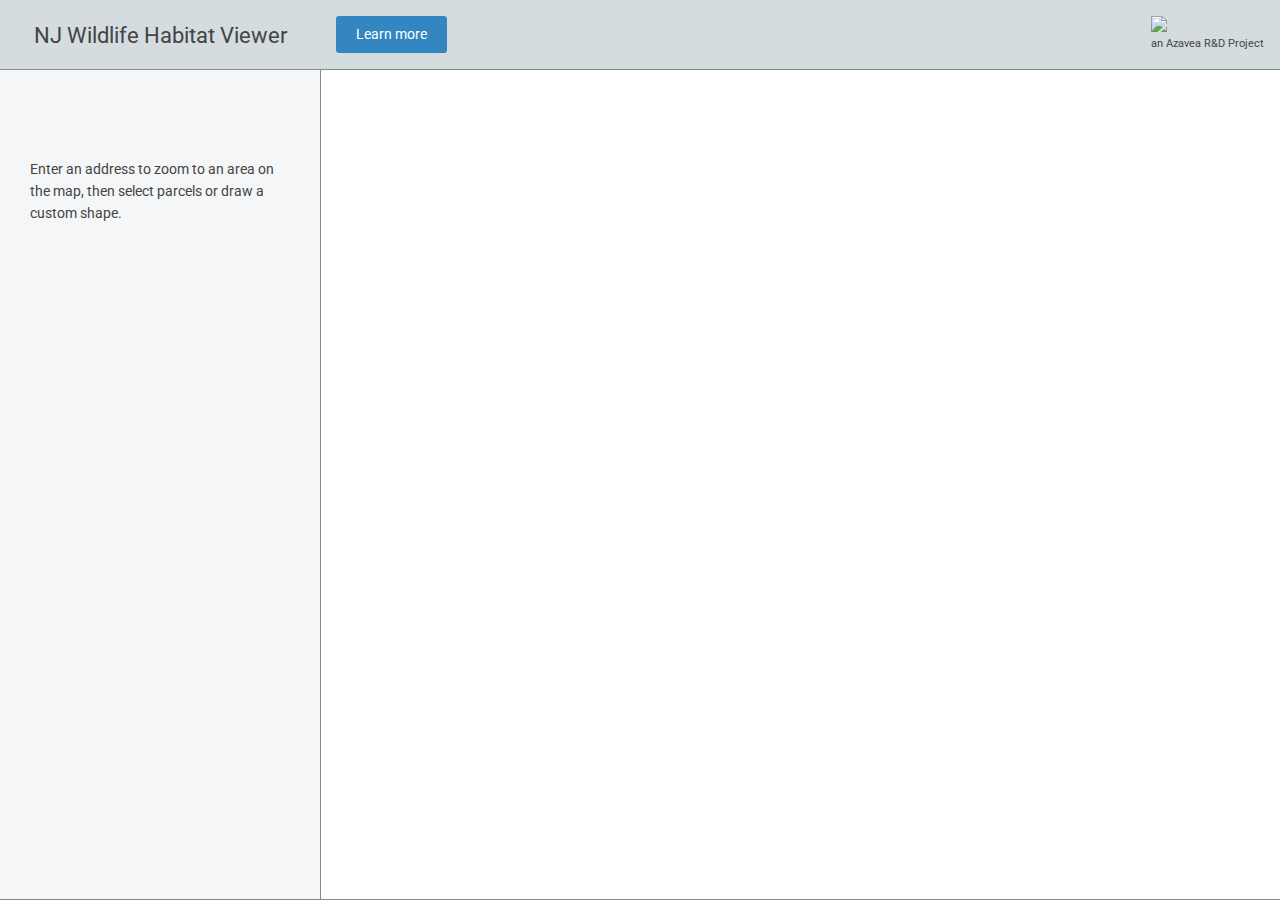
==== app/index.html @ 9b29f04e "edit modal text and add geocoder search bar" ====
<!DOCTYPE html>
<html>
<head>
    <meta charset="utf-8">
    <meta http-equiv="X-UA-Compatible" content="IE=edge">
    <meta name="viewport" content="width=device-width, initial-scale=1.0">
    <meta name="description" content="NJ Wildlife Habitat Viewer">
    <title>NJ Wildlife Habitat Viewer</title>
    <link rel="shortcut icon" href="images/New-Jersey-favicon.png">
    <meta name='viewport' content='initial-scale=1,maximum-scale=1,user-scalable=no' />

    <!-- Main stylesheet -->
    <link rel="stylesheet" href="css/main.css" />

    <!-- Mapbox GL JS -->
    <script src='https://api.tiles.mapbox.com/mapbox-gl-js/v0.42.2/mapbox-gl.js'></script>
    <link href='https://api.tiles.mapbox.com/mapbox-gl-js/v0.42.2/mapbox-gl.css' rel='stylesheet' />

    <!-- D3.js -->
    <script src="https://d3js.org/d3.v4.min.js"></script>
    <script src="https://d3js.org/d3-queue.v3.min.js"></script>

    <!-- Turf.js -->
    <script src='https://api.tiles.mapbox.com/mapbox.js/plugins/turf/v3.0.11/turf.min.js'></script>

    <!-- Mapbox GL JS Draw -->
    <script src='https://api.mapbox.com/mapbox-gl-js/plugins/mapbox-gl-draw/v1.0.0/mapbox-gl-draw.js'></script>
    <link rel='stylesheet' href='https://api.mapbox.com/mapbox-gl-js/plugins/mapbox-gl-draw/v1.0.0/mapbox-gl-draw.css' type='text/css'/>

    <!-- Mapbox GL JS Geocoder -->
    <script src='https://api.mapbox.com/mapbox-gl-js/plugins/mapbox-gl-geocoder/v2.1.1/mapbox-gl-geocoder.min.js'></script>
    <link rel='stylesheet' href='https://api.mapbox.com/mapbox-gl-js/plugins/mapbox-gl-geocoder/v2.1.1/mapbox-gl-geocoder.css' type='text/css' />

    <!-- Font Awesome icon library -->
    <script src="https://use.fontawesome.com/e1061b6f05.js"></script>
</head>
<body>
    <div class="grid">
        <!-- Header -->
        <div class="header">
            <div class="learn-more-btn">
                <a href="#" id="modal-btn" class="btn btn-blue">Learn more</a>
            </div>
            <div class="logo">
                <a href="http://www.azavea.com" target="_blank"><img src="images/azavea_rgb_solo.svg"></a>
                <p class="subtitle"> an Azavea R&amp;D Project</p>
            </div>
        </div>
        <!-- Header -->
        <!-- Title -->
        <div class="title">
            <h1>NJ Wildlife Habitat Viewer</h1>
        </div>
        <!-- Title -->
        <!-- Sidebar -->
        <sidebar>
            <!-- Geocoder -->
            <div class="block">
                <div id="geocoder-container" class="geocoder-container"></div>
            </div>
            <div class="block"></div>
            <!-- Geocoder -->
            <div class="block">
                <p>Enter an address to zoom to an area on the map, then select parcels or draw a custom shape.</p>
            </div>
        </sidebar>
        <!-- Sidebar -->
        <!-- Map -->
        <maparea id="map"></maparea>
        <!-- Map -->
    </div>

    <!-- Modal -->
    <div id="about-modal" class="modal">
    <!-- Modal Content -->
        <div class="modal-content">
            <div class="modal-header">
                <span class="close"><i class="fa fa-times" aria-hidden="true"></i></span>
                <h3>Making environmental inventory fast.</h3>
            </div>
            <div class="modal-body">
                <h4>About this tool</h4>
                <p>This map displays NJDEP Landscape Project 3.3 wildlife habitat for the state of New Jersey. Wildlife habitat is displayed as a generalized heat map at low zoom levels and detailed land-use land-cover polygons at high zoom levels.</p>
                <h4>About the data</h4>
                <p><a href="http://www.state.nj.us/dep/fgw/ensp/landscape/index.htm" target='_blank'>New Jersey Landscape Project</a> is a database that combines imperiled and priority species location information with land-use/land-cover (LULC) data. The dataset in made up of hundreds of thousands of polygons with continuous, topological coverage for the entire state and several associated tables with rich attribute information about habitat type and wildlife sighting records.</p>
                <p>Landscape Project species habitat areas are determined by running species-specific models on a wildlife observation point dataset. NJDEP ENSP biologists create habitat models for each NJ Special Concern, Threatened, and Endangered species, including Federal Threatened and Endangered species, using a combination of species biology (i.e. movement patterns, habitat preferences, home ranges, etc) and statewide LULC polygons to create potential habitat areas. <a href="https://njdep.maps.arcgis.com/apps/Cascade/index.html?appid=6cd21ef042634609904beae390f34482" target='_blank'>View the story map</a> produced by the NJDEP to learn more about Landscape Project 3.3 data.</p>
                <h4>Solving difficult problems</h4>
                <p>It can be challenging to determine a list of wildlife habitat on a specific site, even if you’re in the environmental consulting/regulatory compliance world and have experience with GIS software. Other online tools that explore Landscape Project data exist, but load time is slow and retrieving lists for a user-selected area is not possible.</p>
                <p>Through the creation of this Proof of Concept we investigated a workflow to process a large dataset into vector tiles that can be rendered responsively in a web browser with <a href="https://www.mapbox.com/" target='_blank'>Mapbox</a> services and <a href="https://www.mapbox.com/mapbox-gl-js/api/" target='_blank'>Mapbox GL JS.</a></p>
                <p>Read in detail about the steps we took to create this tool in <a href="#" target='_blank'>this blog post</a> and explore other Azavea 10% Research Projects at <a href="https://www.azavea.com/research/" target='_blank'>azavea.com/research</a>.
                <h4>Future possibilities</h4>
                <p>This tool solves a specific set of problems, but it is an example of what is possible if we apply the methods used in this Proof of Concept to a similar need.</p>
                <p>What is your current process for conducting environmental inventories? If you would like to hear more about how we can help you build a tool that maximizes efficiency and accuracy for site inventories, <a href="#" target='_blank'>contact us today.</a></p>
            </div>
            <div class="modal-footer">
                <table>
                    <tbody>
                        <tr><td class="table-center"><a href="https://www.azavea.com/blog/" target="_blank"><i class="fa fa-external-link"></i></a></td><td class="table-column"><a href="https://www.azavea.com/blog/" target="_blank">learn how we built this tool</a></td></tr>
                        <tr><td class="table-center"><a href="#" target="_blank"><i class="fa fa-envelope"></i></a></td><td class="table-column"><a href="#" target="_blank">contact our team to build your own</a></td></tr>
                    </tbody>
                </table>
            </div>
        </div>
    </div>
    <!-- Modal -->
<script>

// Read-scope Mapbox Access Token for account with uploaded tile sources
const MAPBOX_ACCESS_TOKEN = 'pk.eyJ1IjoiZGFuamZvcmQiLCJhIjoiY2pheWZxZmh6MTZueTJxbmc0enlucnlnOSJ9.7sKY5s_o_0YSz0RJ6po5bQ';

mapboxgl.accessToken = MAPBOX_ACCESS_TOKEN;
var MAP = new mapboxgl.Map({
  container: 'map',
  style: 'mapbox://styles/danjford/cjayfrirx1inl2so0fa06l1ed',
  center: [-74.596258, 40.195586],
  zoom: 7.2
});

const GEOCODER = new MapboxGeocoder({
    accessToken: mapboxgl.accessToken,
    placeholder:"Type address here",
    proximity: {
        latitude: 40.195586,
        longitude: -74.596258
    }
});

document.getElementById('geocoder-container').appendChild(GEOCODER.onAdd(MAP))

MAP.addControl(new mapboxgl.NavigationControl());

const DRAW = new MapboxDraw({
  displayControlsDefault: false,
  controls: {
      polygon: true,
      trash: true
  }
});

MAP.addControl(DRAW);

</script>

  <script>
    // Get the modal
    var modal = document.getElementById('about-modal');

    // Get the button that opens the modal
    var btn = document.getElementById("modal-btn");

    // Get the <span> element that closes the modal
    var span = document.getElementsByClassName("close")[0];

    // When the user clicks the button, open the modal
    btn.onclick = function() {
        modal.style.display = "block";
    }

    // When the user clicks on <span> (x), close the modal
    span.onclick = function() {
        modal.style.display = "none";
    }

    // When the user clicks anywhere outside of the modal, close it
    window.onclick = function(event) {
        if (event.target == modal) {
            modal.style.display = "none";
        }
    }
</script>
</body>
</html>
---- app/css/main.css ----
/* FONTS */
@import url(http://fonts.googleapis.com/css?family=Roboto:300,400,700,900);

body {
    margin: 0;
    height: 100%;
    padding: 0;
    overflow: hidden;
    font-family: "Roboto";
    color: #444;
}

/*Text*/
h1 {
    font-size: 1.8rem;
    font-weight: normal;
    color: #444;
}

h2 {
    font-size: 1.4rem;
    font-weight: normal;
    color: #444;
}

h3 {
    font-size: 1.2rem;
    font-weight: normal;
    color: #444;
}

h4 {
    font-size: 1.0rem;
    font-weight: normal;
    color: #444;
}

.modal-body h4 {
    font-size: 0.95rem;
    font-weight: bold;
    color: #444;
    margin-bottom: 0;
}

.title h1 {
    align-self: center;
    text-align: center;
    font-size: 1.4rem;
    font-weight: normal;
    color: #444;
}

p {
    font-size: 0.9rem;
    font-weight: 400;
    line-height: 150%;
    color: #444;
}

.modal-body p {
    font-size: 0.9rem;
    font-weight: 400;
    line-height: 150%;
    color: #444;
    margin-top: 5px;
}
/*Text*/

/* Links */
a {
    color: #3386c0;
    word-wrap: break-word;
    text-decoration: none;
}

a:hover, a:focus {
    color: #4ea0da;
    text-decoration: underline;
    outline: 0;
}

.footer a {
    color: #444;
    word-wrap: break-word;
    text-decoration: none;
}

.footer a:hover, a:focus {
    color: #444;
    text-decoration: underline;
    outline: 0;
}

.modal-footer a {
    color: #444;
    word-wrap: break-word;
    text-decoration: none;
}

.modal-footer a:hover, a:focus {
    color: #444;
    text-decoration: underline;
    outline: 0;
}
/*Links*/

/*Grid Elements*/

.grid {
    display: grid;
    grid-template-columns: 1fr;
    grid-template-rows: 70px 1fr 1fr;
    grid-template-areas:
        "header"
        "maparea"
        "sidebar";
    height: 100vh;
    background-color: #fff;
    color: #444;
}

.block {
    background-color: #f4f6f7;
    color: #444;
    padding-left: 20px;
    padding-right: 20px;
    padding-top: 10px;
    padding-bottom: 10px;
}

.header {
    grid-area: header;
    display: flex;
    flex-direction: row;
    justify-content: space-between;
    align-items: center;
    padding: 0 1rem;
    background-color: #d4dce0;
    border-bottom: 1px solid #888;
}

.header .logo {
}

.header .logo img {
    width: 120px;
}

.header .learn-more-btn {
}

.title {
    grid-area: title;
    display: none;
}

.subtitle {
    font-size: 0.7rem;
    font-weight: normal;
    font-style: normal;
    margin: 0;
    color: #444;
}

sidebar {
    grid-area: sidebar;
    display: flex;
    flex-direction: column;
    background-color: #f4f6f7;
    color: #444;
    padding-top: 25px;
    padding-left: 10px;
    padding-right: 10px;
    padding-bottom: 25px;
    text-align: left;
    align-items: center;
    align-content: left;
    border-bottom: 1px solid #888;
    overflow-y: scroll;
}

maparea {
    grid-area: maparea;
    border-left: 1px solid #888;
    border-bottom: 1px solid #888;
}

.footer {
    grid-area: footer;
    background-color: #a9b1b5;
    color: #333;
    font-size: 0.9rem;
    padding: 20px;
    border-bottom: 1px solid #888;
}

@media only screen and (min-width: 1028px)  {
    .grid {
        grid-template-columns: 1fr 3fr;
        grid-template-rows: 70px 1fr;
        grid-template-areas:
            "title    header"
            "sidebar  maparea";
    }

    .title {
        grid-area: title;
        display: flex;
        justify-content: center;
        padding: 0 1rem;
        background-color: #d4dce0;
        border-bottom: 1px solid #888;
    }
}

sidebar .block {
    display: flex;
    justify-content: space-around;
    align-content: left;
    align-items: left;
}

.block .geocoder-container {
    padding-top: 40px;
}
/*Grid Elements*/


/*Buttons*/
.btn {
    font-family: "Roboto", Arial, Helvetica, sans-serif;
    font-size: 1.0rem;
    background-color: #3386c0;
    color: #fff;
    display: block;
    margin: 0;
    padding: 10px 10px;
    border: none;
    border-radius: 3px;
    cursor: pointer;
}

.btn:hover {
    background-color:#4ea0da;
    color: #fff;
}

.btn-blue {
    font-family: "Roboto", Arial, Helvetica, sans-serif;
    font-size: 0.9rem;
    font-weight: 400;
    background-color: #3386c0;
    color: #fff;
    padding: 10px 20px;
    vertical-align: middle;
}

.btn-blue:hover {
    background-color:#4ea0da;
    color: #fff;
    text-decoration: none;
}

.btn-search {
    position: absolute;
    top: 0;
    right: 0;
    height: 36px;
    width: 36px;
    font-size: 12px;
    color: #999;
    background-color: #fff;
    text-align: center;
    line-height: 36px;
    border: 1px solid #999;
    -webkit-border-radius: 0px 5px 5px 0px;
    -moz-border-radius: 0px 5px 5px 0px;
    border-radius: 0px 5px 5px 0px;
    cursor: pointer;
}

.btn-search:hover {
    background-color:#eee;
    color: #444;
}
/*Buttons*/

/*Footer Table*/
table {
    display: table;
    border-collapse: separate;
    border-spacing: 2px;
}

.table-center {
    padding: 0;
    text-align: center;
}
.table-column {
    padding-left: 0.4em;
    text-align: left;
}
/*Footer Table*/

/*Seach Form*/
.search-box {
    position: relative;
    width: 100%;
    margin: 0;
}

.search-form {
    display: flex;
    flex-direction: row;
    vertical-align: middle;
    height: 36px;
    border: 1px solid #999;
    -webkit-border-radius: 5px;
    -moz-border-radius: 5px;
    border-radius: 5px;
    background-color: #fff;
    overflow: hidden;
}

.input-address {
    padding-top: 5px;
    padding-bottom: 5px;
}

.input-block {
    flex: 1;
    order: 1;
    width: 45%;
    float: left;
    border-top-right-radius: 0;
    border-bottom-right-radius: 0;
}

.input-lot {
    flex: 1;
    order: 2;
    width: 45%;
}

.search-input {
    font-size: 0.9rem;
    color: #ddd;
    border-width: 0;
    background: transparent;
}

.input-lot {
    border-left: 1px solid #999 !important;
}

.search-box input[type="text"] {
    width: 90%;
    padding: 11px 0 12px 1em;
    color: #333;
    outline: none;
}

.search-input:focus {
    border-color: #4ea0da;
    outline: 0;
    -webkit-box-shadow: inset 0 0 4px #4ea0da;
    box-shadow: inset 0 0 4px #4ea0da;
}
/*Search Form*/

/*Modal*/
/* The Modal (background) */
.modal {
    display: none;
    position: fixed;
    z-index: 10;
    left: 0;
    top: 0;
    width: 100%;
    overflow: auto;
    background-color: rgba(0,0,0,0.4);
}

/* Modal Content */
.modal-content {
    display: flex;
    flex-direction: column;
    position: relative;
    background-color: #fff;
    margin: auto;
    border: 1px solid #888;
    width: 100%;
    height: 100vh;
    -webkit-animation-name: animatetop;
    -webkit-animation-duration: 0.4s;
    animation-name: animatetop;
    animation-duration: 0.4s
}

/* Add Animation */
@-webkit-keyframes animatetop {
    from {top:-300px; opacity:0}
    to {top:0; opacity:1}
}

@keyframes animatetop {
    from {top:-300px; opacity:0}
    to {top:0; opacity:1}
}

/* The Close Button */
.close {
    color: #999;
    float: right;
    font-size: 18px;
    font-weight: bold;
}

.close:hover,
.close:focus {
    color: #444;
    text-decoration: none;
    cursor: pointer;
}

.modal-header {
    padding: 25px;
    background-color: #f4f6f7;
    max-height: 100px;
}

.modal-body {
    padding-left: 25px;
    padding-right: 50px;
    padding-top: 5px;
    padding-bottom: 10px;
    background-color: #fff;
    overflow-y: scroll;
}

.modal-footer {
    padding: 20px;
    background-color: #a9b1b5;
    color: #333;
    font-size: 0.9rem;
    max-height: 50px;
}

@media only screen and (min-width: 700px)  {
    .modal {
        display: none;
        position: fixed;
        z-index: 10;
        padding-top: 100px;
        left: 0;
        top: 0;
        width: 100%;
        height: 100%;
        overflow: auto;
        background-color: rgba(0,0,0,0.4);
    }

    .modal-content {
        position: relative;
        background-color: #fff;
        margin: auto;
        border: 1px solid #888;
        width: 50%;
        height: 70%;
        box-shadow: 0 4px 8px 0 rgba(0,0,0,0.2),0 6px 20px 0 rgba(0,0,0,0.19);
        -webkit-animation-name: animatetop;
        -webkit-animation-duration: 0.4s;
        animation-name: animatetop;
        animation-duration: 0.4s
    }
}
/*Modal*/

/* Map */
#map {
    min-height: 500px;
}

.geocoder-container {
    display: flex;
    justify-content: center;
    position: absolute;
    align-self: center;
    width: 100%;
}

.geocoder-container > .mapboxgl-ctrl-geocoder, .mapboxgl-ctrl-geocoder ul {
    box-shadow: none;
    border: 1px solid #999;
}

.geocoder-container > .mapboxgl-ctrl-geocoder {
    font: 15px/25px 'Roboto', Arial, sans-serif;
    position: relative;
    background-color: white;
    width: 75%;
    min-width: 50%;
    z-index: 1;
    border-radius: 5px;
    border: 1px solid #999;
}

.geocoder-container > .mapboxgl-ctrl-geocoder ul {
    background-color: #fff;
    border-radius: 0 0 5px 5px;
    border: 1px solid #999;
    box-shadow: none;
    left: 0;
    list-style: none;
    margin: 0;
    padding: 0;
    position: absolute;
    width: 100%;
    top: 100%;
    z-index: 1000;
    overflow: hidden;
    font-size: 12px;
}

@media only screen and (min-width: 1028px)  {
    .geocoder-container {
        display: flex;
        justify-content: center;
        position: absolute;
        align-self: center;
        max-width: 25%;
    }

    .geocoder-container > .mapboxgl-ctrl-geocoder {
        font: 15px/25px 'Roboto', Arial, sans-serif;
        position: relative;
        background-color: white;
        width: 85%;
        min-width: 180px;
        max-width: 300px;
        z-index: 1;
        border-radius: 5px;
        border: 1px solid #999;
    }
}
/*Map*/
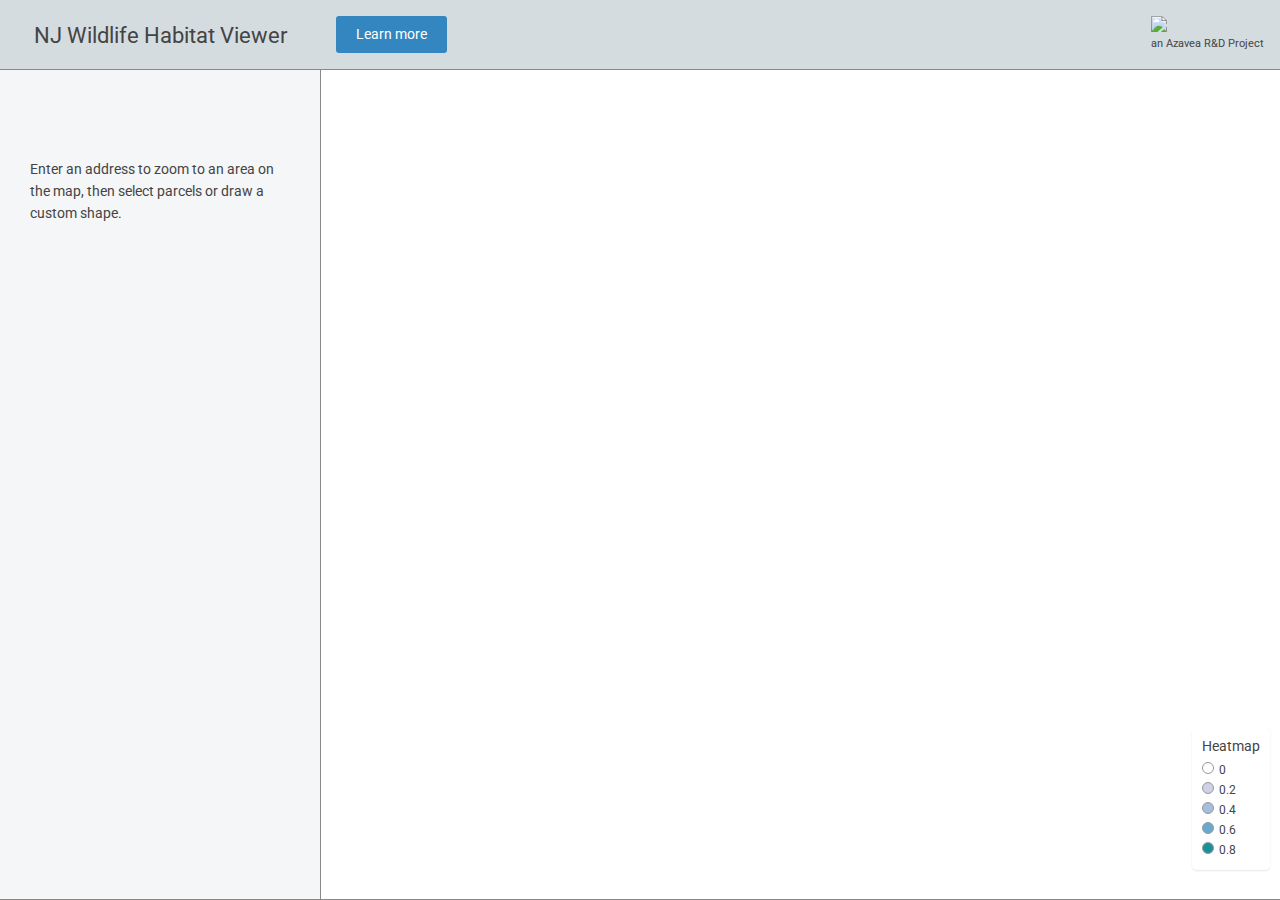
==== commit f48e8cc2: "Add popup onclick for habitat vector tile layer" ====
--- a/app/index.html
+++ b/app/index.html
@@ -13,8 +13,8 @@
     <link rel="stylesheet" href="css/main.css" />
 
     <!-- Mapbox GL JS -->
-    <script src='https://api.tiles.mapbox.com/mapbox-gl-js/v0.42.2/mapbox-gl.js'></script>
-    <link href='https://api.tiles.mapbox.com/mapbox-gl-js/v0.42.2/mapbox-gl.css' rel='stylesheet' />
+    <script src='https://api.tiles.mapbox.com/mapbox-gl-js/v0.43.0/mapbox-gl.js'></script>
+    <link href='https://api.tiles.mapbox.com/mapbox-gl-js/v0.43.0/mapbox-gl.css' rel='stylesheet' />
 
     <!-- D3.js -->
     <script src="https://d3js.org/d3.v4.min.js"></script>
@@ -68,8 +68,25 @@
         <!-- Map -->
         <maparea id="map"></maparea>
         <!-- Map -->
+        <!-- Legend -->
+        <div id='heatmap-legend' class='legend' style='display: block;'>
+            <h4>Heatmap</h4>
+            <div><span style='background-color: rgba(236,222,239,0)'></span>0</div>
+            <div><span style='background-color: rgba(208,209,230,50)'></span>0.2</div>
+            <div><span style='background-color: rgba(166,189,219,100)'></span>0.4</div>
+            <div><span style='background-color: rgba(103,169,207,200)'></span>0.6</div>
+            <div><span style='background-color: rgba(28,144,153,255)'></span>0.8</div>
+        </div>
+        <div id='habitat-legend' class='legend' style='display: none;'>
+            <h4>Wildlife Habitat</h4>
+            <div><span style='background-color: #fffbb2'></span>Habitat Specific Requirements</div>
+            <div><span style='background-color: #e1cca2'></span>Special Concern</div>
+            <div><span style='background-color: #cce1a2'></span>State Threatened</div>
+            <div><span style='background-color: #9bb88f'></span>State Endangered</div>
+            <div><span style='background-color: #78aa94'></span>Federal Listed</div>
+        </div>
     </div>
-
+    <!-- Legend -->
     <!-- Modal -->
     <div id="about-modal" class="modal">
     <!-- Modal Content -->
@@ -106,15 +123,45 @@
 <script>
 
 // Read-scope Mapbox Access Token for account with uploaded tile sources
-const MAPBOX_ACCESS_TOKEN = 'pk.eyJ1IjoiZGFuamZvcmQiLCJhIjoiY2pheWZxZmh6MTZueTJxbmc0enlucnlnOSJ9.7sKY5s_o_0YSz0RJ6po5bQ';
+const MAPBOX_ACCESS_TOKEN = 'pk.eyJ1IjoiYWFyb25kZW5uaXMiLCJhIjoiY2piZ3Jxb2h1MWYzdDM0cXdoZ2l0M2FmbSJ9.H7i4tLx_gKCJN-qDoTc8aw';
+
+// Protocol, hostname, and port for application (e.g. http://localhost:8000)
+const HOST = 'http://localhost:4000/app';
+
+// URLs to the uploaded tile source TileJSON resources. Supported protocols are http:, https:, and mapbox://<mapid>.
+const TILE_SOURCES = {
+  habitatAreas: 'mapbox://aarondennis.habitat-areas-2017',
+  habitatOverview: 'mapbox://aarondennis.sightings-2017',
+  parcels: undefined
+}
+
+// Map pan and zoom contraints for New Jersey
+const NJ_MAP_LIMITS = {
+  minZoom: 7,
+  bounds: [[-76.151,38.638],[-73.128,41.572]]
+}
+
+// Object to manage application state
+const APP = {
+  initialMapLoaded: false,
+  mode: 'draw',
+  areaOfInterest: { type: 'FeatureCollection', features: [] },
+  contextFeatures: { type: 'FeatureCollection', features: [] },
+  featuresOfInterest: { type: 'FeatureCollection', features: [] }
+}
 
 mapboxgl.accessToken = MAPBOX_ACCESS_TOKEN;
-var MAP = new mapboxgl.Map({
+const MAP = new mapboxgl.Map({
   container: 'map',
-  style: 'mapbox://styles/danjford/cjayfrirx1inl2so0fa06l1ed',
+  style: 'mapbox://styles/mapbox/satellite-streets-v9',
+  zoom: 7,
   center: [-74.596258, 40.195586],
-  zoom: 7.2
-});
+  hash: true,
+  minZoom: NJ_MAP_LIMITS.minZoom,
+  maxBounds: NJ_MAP_LIMITS.bounds
+});
+
+MAP.addControl(new mapboxgl.NavigationControl());
 
 const GEOCODER = new MapboxGeocoder({
     accessToken: mapboxgl.accessToken,
@@ -127,46 +174,311 @@
 
 document.getElementById('geocoder-container').appendChild(GEOCODER.onAdd(MAP))
 
-MAP.addControl(new mapboxgl.NavigationControl());
-
+// Setup drawing tool
 const DRAW = new MapboxDraw({
   displayControlsDefault: false,
   controls: {
-      polygon: true,
-      trash: true
-  }
-});
-
+    polygon: true,
+    trash: true
+  }
+});
 MAP.addControl(DRAW);
 
+MAP.on('render', updateApp);
+MAP.on('moveend', updateApp);
+
+// Listen for updates to the drawing
+MAP.on('draw.create', updateAreaOfInterest);
+MAP.on('draw.delete', updateAreaOfInterest);
+MAP.on('draw.update', updateAreaOfInterest);
+
+MAP.on('load', () => {
+  APP.initialMapLoaded = true;
+
+  // Add Habitats Areas
+  MAP.addSource('habitats', {
+    type: 'vector',
+    url: TILE_SOURCES.habitatAreas
+  });
+  MAP.addLayer({
+    "id": "habitat-areas-2017",
+    "source": "habitats",
+    "source-layer": "featurestxt",
+    "minzoom": 13,
+    "type": "fill",
+    "paint": {
+      "fill-color": {
+            property: 'LNDR',
+            stops: [
+                [1, '#fffbb2'],
+                [2, '#e1cca2'],
+                [3, '#cce1a2'],
+                [4, '#9bb88f'],
+                [5, '#78aa94']]
+            },
+      "fill-opacity": 0.4,
+      "fill-outline-color": "#fff"
+    }
+  });
+
+  // Add Sightings Overview
+  MAP.addSource('sightings', {
+    type: 'vector',
+    url: TILE_SOURCES.habitatOverview
+  });
+  MAP.addLayer({
+    "id": "sightings-2017",
+    "source": "sightings",
+    "source-layer": "sightings",
+    "maxzoom": 13,
+    "type": "heatmap",
+    "paint": {
+      // increase weight as diameter breast height increases
+      'heatmap-weight': {
+        property: 'acres',
+        type: 'exponential',
+        stops: [
+          [1, 0],
+          [10, 1]
+        ]
+      },
+      // increase intensity as zoom level increases
+      'heatmap-intensity': {
+        stops: [
+          [7, 0.2],
+          [11, 0.5]
+        ]
+      },
+      // assign color values be applied to points depending on their density
+      'heatmap-color': [
+        'interpolate',
+        ['linear'],
+        ['heatmap-density'],
+        0, 'rgba(236,222,239,0)',
+        0.2, 'rgba(208,209,230,50)',
+        0.4, 'rgba(166,189,219,100)',
+        0.6, 'rgba(103,169,207,200)',
+        0.8, 'rgba(28,144,153,255)'
+      ],
+      // increase radius as zoom increases
+      'heatmap-radius': {
+        stops: [
+          [9, 2],
+          [13, 8]
+        ]
+      },
+      // decrease opacity to transition into the circle layer
+      'heatmap-opacity': {
+        default: 1,
+        stops: [
+          [12, 1],
+          [14, 0]
+        ]
+      }
+  }
+  });
+});
+
+function updateApp() {
+  // determine if loaded
+  if (APP.initialMapLoaded && MAP.loaded()) {
+    setReady();
+
+    let zoom = MAP.getZoom();
+
+    if (zoom < 13) {
+      // Render "Search for Address or Zoom to Region"
+      renderZoomPrompt();
+      APP.state = 0;
+    } else if (zoom >= 13 && APP.areaOfInterest.features.length === 0) {
+      // Render "Select Area of Interest"
+      APP.state = 1;
+      renderSelectAreaOfInterestPrompt();
+    } else if (zoom >= 13 && APP.areaOfInterest.features.length > 0) {
+      if (APP.state !== 2) {
+        // Wait if processing not complete
+        if (APP.featuresOfInterest.features.length > 0) {
+          // Render "Display Area of Interest Analysis with Species List"
+          APP.state = 2;
+          renderAreaOfInterestReport();
+        } else {
+          setLoading();
+        }
+      }
+    }
+  } else {
+    setLoading();
+  }
+}
+
+function setReady() {
+  //console.log('ready');
+}
+
+function setLoading() {
+  //console.log('loading');
+}
+
+// Render Application State 0: Prompt user to zoom to an area of interest
+function renderZoomPrompt() {
+  console.log('Zoom to a region.');
+  document.getElementById('habitat-legend').style.display = 'none';
+  document.getElementById('heatmap-legend').style.display = 'block';
+}
+
+// Render Application State 1: Prompt user to select an area of interest
+function renderSelectAreaOfInterestPrompt() {
+  console.log('Select an area.');
+  document.getElementById('habitat-legend').style.display = 'block';
+  document.getElementById('heatmap-legend').style.display = 'none';
+
+}
+
+// Render Application State 2: Report on user's selected area of interest
+function renderAreaOfInterestReport() {
+  console.log(JSON.stringify(APP.featuresOfInterest));
+  APP.featuresOfInterest.features.map(function(f) {
+    f.properties.species.map(function(s) {
+      console.log(s);
+    });
+  });
+}
+
+function updateAreaOfInterest() {
+  APP.areaOfInterest = turf.combine(DRAW.getAll());
+
+  if (APP.areaOfInterest.features.length > 0) {
+
+    frameMap();
+    constrainMap();
+
+    let tileFeatures = MAP.queryRenderedFeatures({ layers: [ 'habitat-areas-2017' ] });
+
+    let tileFeatureLINKIDs = tileFeatures.map((feature) => {
+      return feature.properties.LINKID;
+    });
+
+    let LINKIDs = tileFeatureLINKIDs.filter((id, index) => {
+      return tileFeatureLINKIDs.indexOf(id) === index;
+    }).sort();
+
+    // Download GeoJSON //
+    // Initialize a queue of requests
+    var q = d3.queue()
+    // Make a request for the raw GeoJSON of each LINKID habitat
+    for (var i = 0; i < LINKIDs.length; i++) {
+      // Request GeoJSON files from `habitat` directory
+      q.defer(d3.json, HOST + '/habitat/' + LINKIDs[i] + '.json')
+    }
+    // Wait for all the individual GeoJSON habitats to load
+    q.awaitAll(function(error, data) {
+      APP.contextFeatures = turf.featureCollection(data);
+
+      let habitatData = APP.contextFeatures;
+      let intersectionArea = APP.areaOfInterest.features[0];
+
+      // Clip each feature in the FeatureCollection by the drawing's area of interest
+      let intersectingHabitat = turf.featureCollection(habitatData.features.map((f) => {
+        let clippedFeature = turf.intersect(intersectionArea, f);
+        if (clippedFeature) { clippedFeature.properties = f.properties; }
+        return clippedFeature;
+      }).filter(function(f) { return f; })); // Filter out null features (didn't intersect with area of interest)
+
+      APP.featuresOfInterest = intersectingHabitat;
+
+      updateApp();
+    });
+  } else {
+    APP.contextFeatures = turf.featureCollection([]);
+    APP.featuresOfInterest = turf.featureCollection([]);
+    unconstrainMap();
+    updateApp();
+  }
+}
+
+function frameMap() {
+  if (APP.areaOfInterest.features.length > 0) {
+    let bounds = turf.bbox(APP.areaOfInterest);
+    MAP.fitBounds(bounds, { duration: 0, padding: 50}); // duration: 0 makes this synchronous
+  }
+}
+
+// Limit the map zooming and panning to within the current frame
+function constrainMap() {
+  MAP.setMaxBounds(MAP.getBounds());
+  MAP.setMinZoom(MAP.getZoom());
+}
+
+// Limit the map zooming and panning to only within NJ limits
+function unconstrainMap() {
+  MAP.setMaxBounds(NJ_MAP_LIMITS.bounds);
+  MAP.setMinZoom(NJ_MAP_LIMITS.minZoom);
+}
+
+// Add popup data window for habitat vector tile data
+
+// When a click event occurs near a place, open a popup at the location of
+// the feature, with HTML description from its properties
+MAP.on('click', function(e) {
+  var features = MAP.queryRenderedFeatures(e.point, { layers: ['habitat-areas-2017'] });
+
+  // if the features have no info, return nothing
+  if (!features.length) {
+    return;
+  }
+
+  var feature = features[0];
+
+  // Populate the popup and set its coordinates
+  // based on the feature found
+  var popup = new mapboxgl.Popup ({
+      closeButton: true,
+      closeOnClick: true
+  })
+  popup.setLngLat(e.lngLat);
+  popup.setHTML('<div id=\'popup\' class=\'popup\' style=\'z-index: 10;\'> <h3>Habitat:</h3>' +
+  '<p> Federal Endangered: ' + feature.properties['insert-federal-listed'] + ' </p>' +
+  '<p> Federal Threatened: ' + feature.properties['insert-federal-listed'] + ' </p>' +
+  '<p> State Endangered: ' + feature.properties['insert-state-listed'] + ' </p>' +
+  '<p> State Threatened: ' + feature.properties['insert-state-listed'] + ' </p></div>');
+  popup.addTo(MAP);
+});
+
+// Use the same approach as above to indicate that the symbols are clickable
+// by changing the cursor style to 'pointer'
+MAP.on('mousemove', function(e) {
+  var features = MAP.queryRenderedFeatures(e.point, { layers: ['habitat-areas-2017'] });
+  MAP.getCanvas().style.cursor = features.length ? 'pointer' : '';
+});
+
 </script>
 
-  <script>
-    // Get the modal
-    var modal = document.getElementById('about-modal');
-
-    // Get the button that opens the modal
-    var btn = document.getElementById("modal-btn");
-
-    // Get the <span> element that closes the modal
-    var span = document.getElementsByClassName("close")[0];
-
-    // When the user clicks the button, open the modal
-    btn.onclick = function() {
-        modal.style.display = "block";
-    }
-
-    // When the user clicks on <span> (x), close the modal
-    span.onclick = function() {
+<script>
+// Get the modal
+var modal = document.getElementById('about-modal');
+
+// Get the button that opens the modal
+var btn = document.getElementById("modal-btn");
+
+// Get the <span> element that closes the modal
+var span = document.getElementsByClassName("close")[0];
+
+// When the user clicks the button, open the modal
+btn.onclick = function() {
+    modal.style.display = "block";
+}
+
+// When the user clicks on <span> (x), close the modal
+span.onclick = function() {
+    modal.style.display = "none";
+}
+
+// When the user clicks anywhere outside of the modal, close it
+window.onclick = function(event) {
+    if (event.target == modal) {
         modal.style.display = "none";
     }
-
-    // When the user clicks anywhere outside of the modal, close it
-    window.onclick = function(event) {
-        if (event.target == modal) {
-            modal.style.display = "none";
-        }
-    }
+}
 </script>
 </body>
 </html>
--- a/app/css/main.css
+++ b/app/css/main.css
@@ -544,4 +544,45 @@
         border: 1px solid #999;
     }
 }
+
+.legend {
+    background-color: #fff;
+    border-radius: 5px;
+    bottom: 30px;
+    box-shadow: 0 1px 2px rgba(0,0,0,0.10);
+    font: 12px/20px 'Roboto', Arial, sans-serif;
+    padding: 10px;
+    position: absolute;
+    right: 10px;
+    z-index: 1;
+}
+
+.legend h4 {
+    font-size: 0.9rem;
+    font-weight: normal;
+    color: #444;
+    margin: 0 0 3px;
+}
+
+.legend div span {
+    border-radius: 50%;
+    border: 1px solid #999;
+    display: inline-block;
+    height: 10px;
+    margin-right: 5px;
+    width: 10px;
+}
+
+.mapboxgl-popup {
+  max-width: 200px;
+  font: 8px/14px 'Roboto', Arial, sans-serif;
+}
+
+@media only screen and (min-width: 1028px)  {
+    .mapboxgl-popup {
+      max-width: 400px;
+      font: 12px/20px 'Roboto', Arial, sans-serif;
+    }
+}
+
 /*Map*/
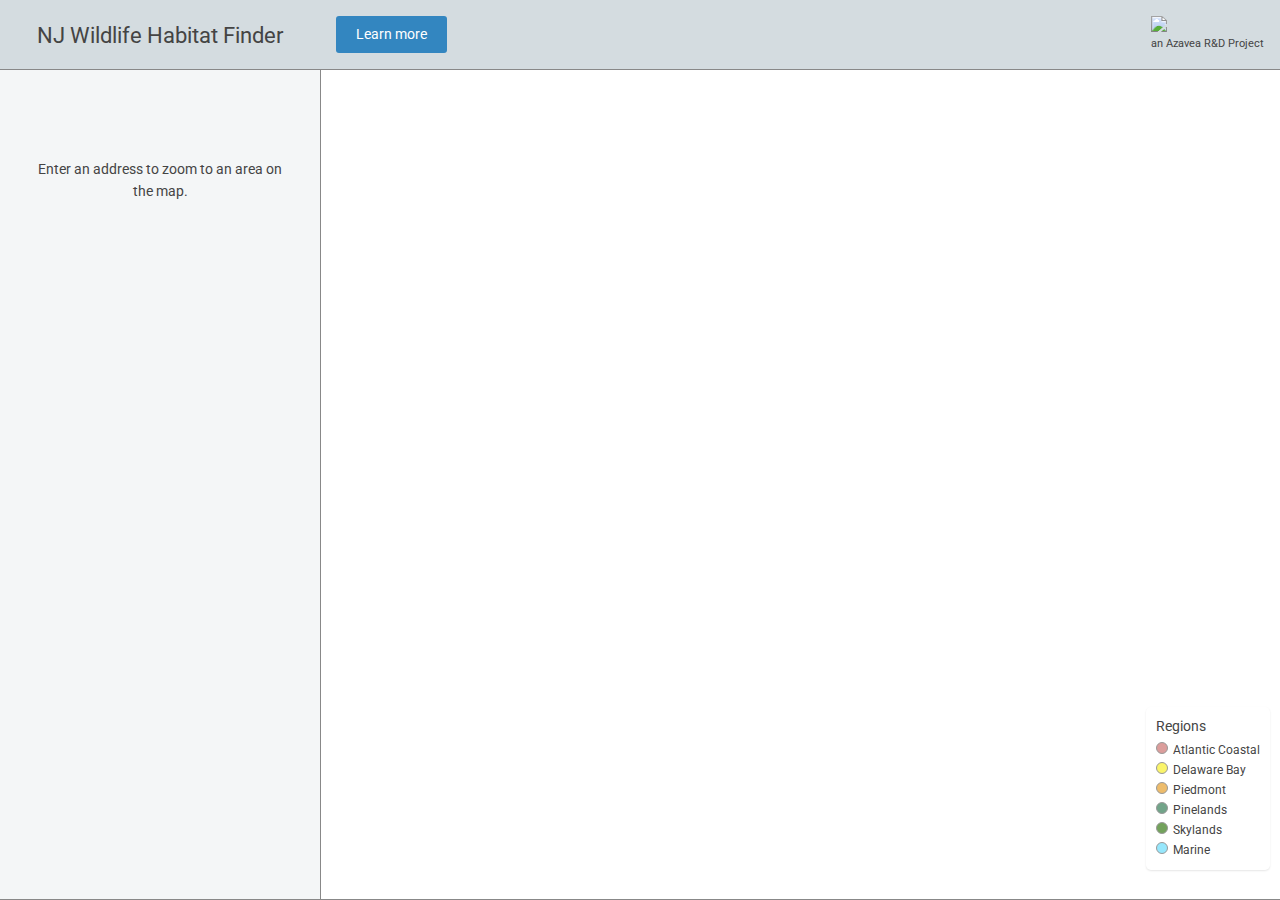
==== commit d317e4a5: "Merge remote-tracking branch 'origin/master' into rde/feature/deploy" ====
--- a/app/index.html
+++ b/app/index.html
@@ -4,10 +4,28 @@
     <meta charset="utf-8">
     <meta http-equiv="X-UA-Compatible" content="IE=edge">
     <meta name="viewport" content="width=device-width, initial-scale=1.0">
-    <meta name="description" content="NJ Wildlife Habitat Viewer">
-    <title>NJ Wildlife Habitat Viewer</title>
+    <meta name='viewport' content='initial-scale=1,maximum-scale=1,user-scalable=no' />
+
+    <!-- Site info -->
+    <title>NJ Wildlife Habitat Finder</title>
+    <meta name="description" content="Draw a custom area on a map and get a list of wildlife habitat. An Azavea Research Project leveraging vector tiles.">
+
+    <!-- Favicon -->
     <link rel="shortcut icon" href="images/New-Jersey-favicon.png">
-    <meta name='viewport' content='initial-scale=1,maximum-scale=1,user-scalable=no' />
+
+    <!-- Metatags -->
+    <meta property="og:title" content="NJ Wildlife Habitat Viewer" />
+    <meta property="og:url" content="www.njhabitat.azavea.com" />
+    <meta property="og:type" content="website" />
+    <meta property="og:description" content="Draw a custom area on a map and get a list of wildlife habitat. An Azavea Research Project leveraging vector tiles." />
+    <meta property="og:image" content="images/ADD COVER IMAGE HERE.png" />
+
+    <meta name="twitter:card" content="summary_large_image" />
+    <meta name="twitter:title" content="NJ Wildlife Habitat Viewer" />
+    <meta name="twitter:creator" content="@azavea" />
+    <meta name="twitter:description" content="Draw a custom area on a map and get a list of wildlife habitat. An Azavea Research Project leveraging vector tiles." />
+    <meta name="twitter:url" content="www.njhabitat.azavea.com" />
+    <meta property="og:image" content="images/ADD COVER IMAGE HERE.png" />
 
     <!-- Main stylesheet -->
     <link rel="stylesheet" href="css/main.css" />
@@ -33,6 +51,21 @@
 
     <!-- Font Awesome icon library -->
     <script src="https://use.fontawesome.com/e1061b6f05.js"></script>
+
+    <!-- jQuery -->
+    <script
+        src="http://code.jquery.com/jquery-3.3.1.min.js"
+        integrity="sha256-FgpCb/KJQlLNfOu91ta32o/NMZxltwRo8QtmkMRdAu8="
+        crossorigin="anonymous">
+    </script>
+
+    <!-- jQuery Plugin: DataTables (and dependencies) -->
+
+    <link rel="stylesheet" type="text/css" href="https://cdn.datatables.net/v/dt/jszip-2.5.0/dt-1.10.16/b-1.5.1/b-flash-1.5.1/b-html5-1.5.1/r-2.2.1/datatables.min.css"/>
+    <script type="text/javascript" src="https://cdnjs.cloudflare.com/ajax/libs/pdfmake/0.1.32/pdfmake.min.js"></script>
+    <script type="text/javascript" src="https://cdnjs.cloudflare.com/ajax/libs/pdfmake/0.1.32/vfs_fonts.js"></script>
+    <script type="text/javascript" src="https://cdn.datatables.net/v/dt/jszip-2.5.0/dt-1.10.16/b-1.5.1/b-flash-1.5.1/b-html5-1.5.1/r-2.2.1/datatables.min.js"></script>
+
 </head>
 <body>
     <div class="grid">
@@ -49,11 +82,12 @@
         <!-- Header -->
         <!-- Title -->
         <div class="title">
-            <h1>NJ Wildlife Habitat Viewer</h1>
+            <h1>NJ Wildlife Habitat Finder</h1>
         </div>
         <!-- Title -->
         <!-- Sidebar -->
-        <sidebar>
+        <div class="sidebar">
+            <!-- App State 0 -->
             <!-- Geocoder -->
             <div class="block">
                 <div id="geocoder-container" class="geocoder-container"></div>
@@ -61,34 +95,38 @@
             <div class="block"></div>
             <!-- Geocoder -->
             <div class="block">
-                <p>Enter an address to zoom to an area on the map, then select parcels or draw a custom shape.</p>
-            </div>
-        </sidebar>
-        <!-- Sidebar -->
+                <p>Enter an address to zoom to an area on the map.</p>
+            </div>
+            <!-- App State 0 -->
+        </div>
+
         <!-- Map -->
-        <maparea id="map"></maparea>
+        <div class="map-area" id="map"></div>
         <!-- Map -->
         <!-- Legend -->
-        <div id='heatmap-legend' class='legend' style='display: block;'>
-            <h4>Heatmap</h4>
-            <div><span style='background-color: rgba(236,222,239,0)'></span>0</div>
-            <div><span style='background-color: rgba(208,209,230,50)'></span>0.2</div>
-            <div><span style='background-color: rgba(166,189,219,100)'></span>0.4</div>
-            <div><span style='background-color: rgba(103,169,207,200)'></span>0.6</div>
-            <div><span style='background-color: rgba(28,144,153,255)'></span>0.8</div>
-        </div>
-        <div id='habitat-legend' class='legend' style='display: none;'>
-            <h4>Wildlife Habitat</h4>
-            <div><span style='background-color: #fffbb2'></span>Habitat Specific Requirements</div>
-            <div><span style='background-color: #e1cca2'></span>Special Concern</div>
-            <div><span style='background-color: #cce1a2'></span>State Threatened</div>
-            <div><span style='background-color: #9bb88f'></span>State Endangered</div>
-            <div><span style='background-color: #78aa94'></span>Federal Listed</div>
+        <div class="legend-block">
+            <div id='heatmap-legend' class='legend' style='display: block;'>
+                <h4>Regions</h4>
+                <div><span style='background-color: #db9d9b'></span>Atlantic Coastal</div>
+                <div><span style='background-color: #faf46a'></span>Delaware Bay</div>
+                <div><span style='background-color: #edbc6b'></span>Piedmont</div>
+                <div><span style='background-color: #72a489'></span>Pinelands</div>
+                <div><span style='background-color: #73a25c'></span>Skylands</div>
+                <div><span style='background-color: #96e7fc'></span>Marine</div>
+            </div>
+            <div id='habitat-legend' class='legend' style='display: none;'>
+                <h4>Wildlife Habitat</h4>
+                <div><span style='background-color: #fffbb2'></span>Habitat Specific Requirements</div>
+                <div><span style='background-color: #e1cca2'></span>Special Concern</div>
+                <div><span style='background-color: #cce1a2'></span>State Threatened</div>
+                <div><span style='background-color: #9bb88f'></span>State Endangered</div>
+                <div><span style='background-color: #78aa94'></span>Federal Listed</div>
+            </div>
         </div>
     </div>
     <!-- Legend -->
-    <!-- Modal -->
-    <div id="about-modal" class="modal">
+    <!-- Learn More Modal -->
+    <div id="learn-more-modal" class="modal">
     <!-- Modal Content -->
         <div class="modal-content">
             <div class="modal-header">
@@ -98,9 +136,10 @@
             <div class="modal-body">
                 <h4>About this tool</h4>
                 <p>This map displays NJDEP Landscape Project 3.3 wildlife habitat for the state of New Jersey. Wildlife habitat is displayed as a generalized heat map at low zoom levels and detailed land-use land-cover polygons at high zoom levels.</p>
+                <p>To use this tool, zoom to an area by typing an address into the search bar or by using the zoom navigation buttons. Then, draw a custom shape to display a list of wildlife habitat within the area of interest.</p>
                 <h4>About the data</h4>
                 <p><a href="http://www.state.nj.us/dep/fgw/ensp/landscape/index.htm" target='_blank'>New Jersey Landscape Project</a> is a database that combines imperiled and priority species location information with land-use/land-cover (LULC) data. The dataset in made up of hundreds of thousands of polygons with continuous, topological coverage for the entire state and several associated tables with rich attribute information about habitat type and wildlife sighting records.</p>
-                <p>Landscape Project species habitat areas are determined by running species-specific models on a wildlife observation point dataset. NJDEP ENSP biologists create habitat models for each NJ Special Concern, Threatened, and Endangered species, including Federal Threatened and Endangered species, using a combination of species biology (i.e. movement patterns, habitat preferences, home ranges, etc) and statewide LULC polygons to create potential habitat areas. <a href="https://njdep.maps.arcgis.com/apps/Cascade/index.html?appid=6cd21ef042634609904beae390f34482" target='_blank'>View the story map</a> produced by the NJDEP to learn more about Landscape Project 3.3 data.</p>
+                <p>Landscape Project wildlife habitat areas are determined by running species-specific models on a wildlife observation point dataset. <a href="http://www.njfishandwildlife.com/ensphome.htm" target='_blank'>NJDEP ENSP</a> biologists create habitat models for each NJ Special Concern, Threatened, and Endangered species, including Federal Threatened and Endangered species, using a combination of species biology (i.e. movement patterns, habitat preferences, home ranges, etc) and statewide LULC polygons to create potential habitat areas. <a href="https://njdep.maps.arcgis.com/apps/Cascade/index.html?appid=6cd21ef042634609904beae390f34482" target='_blank'>View the story map</a> produced by the NJDEP to learn more about Landscape Project 3.3 data.</p>
                 <h4>Solving difficult problems</h4>
                 <p>It can be challenging to determine a list of wildlife habitat on a specific site, even if you’re in the environmental consulting/regulatory compliance world and have experience with GIS software. Other online tools that explore Landscape Project data exist, but load time is slow and retrieving lists for a user-selected area is not possible.</p>
                 <p>Through the creation of this Proof of Concept we investigated a workflow to process a large dataset into vector tiles that can be rendered responsively in a web browser with <a href="https://www.mapbox.com/" target='_blank'>Mapbox</a> services and <a href="https://www.mapbox.com/mapbox-gl-js/api/" target='_blank'>Mapbox GL JS.</a></p>
@@ -119,27 +158,20 @@
             </div>
         </div>
     </div>
-    <!-- Modal -->
+    <!-- Learn More Modal -->
+
+<!-- IMPORTANT: Configuration of application tokens, tilesources, and host URL is in a seperate script "config.js". This script must be manually updated.-->
+<script src="config.js"></script>
+
 <script>
-
-// Read-scope Mapbox Access Token for account with uploaded tile sources
-const MAPBOX_ACCESS_TOKEN = 'pk.eyJ1IjoiYWFyb25kZW5uaXMiLCJhIjoiY2piZ3Jxb2h1MWYzdDM0cXdoZ2l0M2FmbSJ9.H7i4tLx_gKCJN-qDoTc8aw';
-
-// Protocol, hostname, and port for application (e.g. http://localhost:8000)
-const HOST = 'http://localhost:4000/app';
-
-// URLs to the uploaded tile source TileJSON resources. Supported protocols are http:, https:, and mapbox://<mapid>.
-const TILE_SOURCES = {
-  habitatAreas: 'mapbox://aarondennis.habitat-areas-2017',
-  habitatOverview: 'mapbox://aarondennis.sightings-2017',
-  parcels: undefined
-}
 
 // Map pan and zoom contraints for New Jersey
 const NJ_MAP_LIMITS = {
   minZoom: 7,
-  bounds: [[-76.151,38.638],[-73.128,41.572]]
-}
+  bounds: [[-77.663250, 38.549432],[-71.459113, 41.571781]]
+}
+
+const emptyFeatureCollection = { type: 'FeatureCollection', features: [] }
 
 // Object to manage application state
 const APP = {
@@ -180,9 +212,80 @@
   controls: {
     polygon: true,
     trash: true
-  }
+  },
+  styles: [
+    // ACTIVE (being drawn)
+    // line stroke
+    {
+        "id": "gl-draw-line",
+        "type": "line",
+        "filter": ["all", ["==", "$type", "LineString"], ["!=", "mode", "static"]],
+        "layout": {
+          "line-cap": "round",
+          "line-join": "round"
+        },
+        "paint": {
+          "line-color": "#ffa500",
+          "line-dasharray": [0.2, 2],
+          "line-width": 2
+        }
+    },
+    // polygon fill
+    {
+      "id": "gl-draw-polygon-fill",
+      "type": "fill",
+      "filter": ["all", ["==", "$type", "Polygon"], ["!=", "mode", "static"]],
+      "paint": {
+        "fill-color": "#ffa500",
+        "fill-outline-color": "#ffa500",
+        "fill-opacity": 0.1
+      }
+    },
+    // polygon outline stroke
+    // This doesn't style the first edge of the polygon, which uses the line stroke styling instead
+    {
+      "id": "gl-draw-polygon-stroke-active",
+      "type": "line",
+      "filter": ["all", ["==", "$type", "Polygon"], ["!=", "mode", "static"]],
+      "layout": {
+        "line-cap": "round",
+        "line-join": "round"
+      },
+      "paint": {
+        "line-color": "#ffa500",
+        "line-dasharray": [0.2, 2],
+        "line-width": 2
+      }
+    },
+    // vertex point halos
+    {
+      "id": "gl-draw-polygon-and-line-vertex-halo-active",
+      "type": "circle",
+      "filter": ["all", ["==", "meta", "vertex"], ["==", "$type", "Point"], ["!=", "mode", "static"]],
+      "paint": {
+        "circle-radius": 6,
+        "circle-color": "#FFF"
+      }
+    },
+    // vertex points
+    {
+      "id": "gl-draw-polygon-and-line-vertex-active",
+      "type": "circle",
+      "filter": ["all", ["==", "meta", "vertex"], ["==", "$type", "Point"], ["!=", "mode", "static"]],
+      "paint": {
+        "circle-radius": 4,
+        "circle-color": "#ffa500",
+      }
+    }
+  ]
 });
 MAP.addControl(DRAW);
+
+// Add popup data window for habitat vector tile data
+const POPUP = new mapboxgl.Popup ({
+    closeButton: true,
+    closeOnClick: false
+});
 
 MAP.on('render', updateApp);
 MAP.on('moveend', updateApp);
@@ -195,14 +298,25 @@
 MAP.on('load', () => {
   APP.initialMapLoaded = true;
 
+  // Define map style layers to enable search
+  let mapStyleLayers = MAP.getStyle().layers;
+  // Find the index of the first symbol layer in the map style
+  let firstSymbolId;
+  for (let i = 0; i < mapStyleLayers.length; i++) {
+      if (mapStyleLayers[i].type === 'symbol') {
+          firstSymbolId = mapStyleLayers[i].id;
+          break;
+      }
+  }
+
   // Add Habitats Areas
-  MAP.addSource('habitats', {
+  MAP.addSource('nj-habitat-areas', {
     type: 'vector',
     url: TILE_SOURCES.habitatAreas
   });
   MAP.addLayer({
-    "id": "habitat-areas-2017",
-    "source": "habitats",
+    "id": "nj-habitat-areas",
+    "source": "nj-habitat-areas",
     "source-layer": "featurestxt",
     "minzoom": 13,
     "type": "fill",
@@ -216,70 +330,86 @@
                 [4, '#9bb88f'],
                 [5, '#78aa94']]
             },
-      "fill-opacity": 0.4,
+      "fill-opacity": 0.7,
       "fill-outline-color": "#fff"
     }
-  });
-
-  // Add Sightings Overview
-  MAP.addSource('sightings', {
+}, firstSymbolId);
+
+  // Add Habitat Overview (point data)
+  MAP.addSource('nj-habitat-regions', {
     type: 'vector',
-    url: TILE_SOURCES.habitatOverview
+    url: TILE_SOURCES.habitatRegions
   });
   MAP.addLayer({
-    "id": "sightings-2017",
-    "source": "sightings",
-    "source-layer": "sightings",
+    "id": "nj-habitat-regions",
+    "source": "nj-habitat-regions",
+    "source-layer": "landscape_regions_v3_3-clq87r",
     "maxzoom": 13,
-    "type": "heatmap",
+    "type": "fill",
     "paint": {
-      // increase weight as diameter breast height increases
-      'heatmap-weight': {
-        property: 'acres',
-        type: 'exponential',
-        stops: [
-          [1, 0],
-          [10, 1]
-        ]
-      },
-      // increase intensity as zoom level increases
-      'heatmap-intensity': {
-        stops: [
-          [7, 0.2],
-          [11, 0.5]
-        ]
-      },
-      // assign color values be applied to points depending on their density
-      'heatmap-color': [
-        'interpolate',
-        ['linear'],
-        ['heatmap-density'],
-        0, 'rgba(236,222,239,0)',
-        0.2, 'rgba(208,209,230,50)',
-        0.4, 'rgba(166,189,219,100)',
-        0.6, 'rgba(103,169,207,200)',
-        0.8, 'rgba(28,144,153,255)'
-      ],
-      // increase radius as zoom increases
-      'heatmap-radius': {
-        stops: [
-          [9, 2],
-          [13, 8]
-        ]
-      },
-      // decrease opacity to transition into the circle layer
-      'heatmap-opacity': {
-        default: 1,
-        stops: [
-          [12, 1],
-          [14, 0]
-        ]
-      }
-  }
+      "fill-color": {
+            property: 'REGION_ID',
+            stops: [
+                [1, '#db9d9b'],
+                [2, '#faf46a'],
+                [3, '#edbc6b'],
+                [4, '#72a489'],
+                [5, '#73a25c'],
+                [6, '#96e7fc']]
+            },
+      "fill-opacity": 0.7,
+      "fill-outline-color": "#fff"
+    }
+}, firstSymbolId);
+
+  // When a click event occurs near a place, open a popup at the location of
+  // the feature, with HTML description from its properties
+  MAP.on('click', function(e) {
+    POPUP.remove();
+    if (DRAW.getMode() !== 'draw_polygon' && DRAW.getAll().features.length === 0) {
+      let features = MAP.queryRenderedFeatures(e.point, { layers: ['nj-habitat-areas'] });
+
+      // If the features have no info, return nothing
+      if (!features.length) {
+        return;
+      }
+
+      let feature = features[0];
+      let featureLINKID = feature.properties.LINKID;
+
+      // Populate the popup and set its coordinates
+      // based on the feature found
+      POPUP.setLngLat(e.lngLat);
+      POPUP.setHTML('<div id=\'popup\' class=\'popup\' style=\'z-index: 10;\'> <h3>Habitat ' + featureLINKID + '</h3>' +
+      '<p><a href=\'' + HOST + '/habitat/' + featureLINKID + '.json' + '\' download>Download GeoJSON</a></p>' +
+      '<p> Federal Endangered: ' + feature.properties['insert-federal-listed'] + ' </p>' +
+      '<p> Federal Threatened: ' + feature.properties['insert-federal-listed'] + ' </p>' +
+      '<p> State Endangered: ' + feature.properties['insert-state-listed'] + ' </p>' +
+      '<p> State Threatened: ' + feature.properties['insert-state-listed'] + ' </p></div>');
+      POPUP.addTo(MAP);
+    }
+  });
+
+  // Use the same approach as above to indicate that the symbols are clickable
+  // by changing the cursor style to 'pointer'
+  MAP.on('mousemove', function(e) {
+    if (DRAW.getMode() !== 'draw_polygon' && DRAW.getSelectedIds().length === 0) {
+      var features = MAP.queryRenderedFeatures(e.point, { layers: ['nj-habitat-areas'] });
+      MAP.getCanvas().style.cursor = features.length ? 'pointer' : '';
+    } else if (DRAW.getMode() === 'draw_polygon') {
+      MAP.getCanvas().style.cursor = 'crosshair';
+    } else if (DRAW.getMode() === 'simple_select') {
+      MAP.getCanvas().style.cursor = 'pointer';
+    }
   });
 });
 
 function updateApp() {
+  // Immediately remove map annotation if zoom is less than 13
+  if (MAP.getZoom() < 13) {
+    POPUP.remove();
+  }
+
   // determine if loaded
   if (APP.initialMapLoaded && MAP.loaded()) {
     setReady();
@@ -321,27 +451,200 @@
 
 // Render Application State 0: Prompt user to zoom to an area of interest
 function renderZoomPrompt() {
-  console.log('Zoom to a region.');
+
+  // Set legend display properties
   document.getElementById('habitat-legend').style.display = 'none';
   document.getElementById('heatmap-legend').style.display = 'block';
+
+  const appState0 =
+      '<div class="sidebar" id="app-state-0"> \
+      <!-- App State 0 --> \
+          <div class="block"> \
+              <p>Enter an address or zoom to your Area of Interest.</p> \
+          </div> \
+          <!-- Geocoder --> \
+          <div class="block"> \
+              <div id="geocoder-container" class="geocoder-container"></div> \
+          </div> \
+          <div class="block"></div> \
+          <!-- Geocoder --> \
+      <!-- App State 0 --> \
+      </div>';
+
+  // Replace Sidebar with App State 0 Sidebar
+  $(".sidebar").replaceWith($(appState0));
+
+  document.getElementById('geocoder-container').appendChild(GEOCODER.onAdd(MAP))
+
 }
 
 // Render Application State 1: Prompt user to select an area of interest
 function renderSelectAreaOfInterestPrompt() {
-  console.log('Select an area.');
+
+  // Set legend display properties
   document.getElementById('habitat-legend').style.display = 'block';
   document.getElementById('heatmap-legend').style.display = 'none';
 
+  const appState1 =
+      '<div class="sidebar" id="app-state-1"> \
+      <!-- App State 1 --> \
+          <div class="description"> \
+              <p>Draw your Area of Interest.</p> \
+              <p>Double click or click on the first node to complete the shape.</p> \
+          </div> \
+          <div class="block drawing-tools"> \
+              <a href="#" id="draw-btn" class="btn btn-grey">Start Drawing</a> \
+          </div> \
+      <!-- App State 1 --> \
+      </div>';
+
+  // Replace Sidebar with App State 1 Sidebar
+  $(".sidebar").replaceWith($(appState1));
+
+  var drawBtn = document.getElementById("draw-btn");
+  // When the user clicks the button, trash the current drawing and Start
+  // new drawing session
+  drawBtn.onclick = function() {
+      DRAW.changeMode('draw_polygon');
+  }
 }
 
 // Render Application State 2: Report on user's selected area of interest
+let fullList = [];
+
 function renderAreaOfInterestReport() {
+
+  fullList = [];
+
   console.log(JSON.stringify(APP.featuresOfInterest));
   APP.featuresOfInterest.features.map(function(f) {
     f.properties.species.map(function(s) {
-      console.log(s);
+      fullList.push(s);
     });
   });
+
+  // // remove duplicates function
+  function removeDuplicates(arr, key) {
+
+      if (!(arr instanceof Array) || key && typeof key !== 'string') {
+          return false;
+      }
+
+      if (key && typeof key === 'string') {
+          return arr.filter((obj, index, arr) => {
+              return arr.map(mapObj => mapObj[key]).indexOf(obj[key]) === index;
+          });
+
+      } else {
+          return arr.filter(function(item, index, arr) {
+              return arr.indexOf(item) == index;
+          });
+      }
+  };
+
+  let uniquesList = removeDuplicates(fullList, 'COMNAME');
+
+  console.log(fullList);
+  console.log(uniquesList);
+
+  const appState2 =
+      '<div class="sidebar" id="app-state-2"> \
+      <!-- App State 2 --> \
+          <div class="description"> \
+              <p>To draw a new Area of Interest, click the button below.</p> \
+              <p class="warning">This will discard the current results table.</p> \
+          </div> \
+          <div class="drawing-tools"> \
+              <a href="#" id="trash-btn" class="btn btn-grey">Draw New Area</a> \
+          </div> \
+          <div class="block"> \
+              <h4>Area of Interest Habitat List</h4> \
+          </div> \
+          <div class="block"> \
+            <table id="table" class="cell-border" width="100%"></table> \
+          </div> \
+      <!-- App State 2 --> \
+      </div>';
+
+  // Replace Sidebar with App State 2 Sidebar
+  $(".sidebar").replaceWith($(appState2));
+
+  let trashBtn = document.getElementById("trash-btn");
+  // When the user clicks the button, trash the current drawing and Start
+  // new drawing session
+  trashBtn.onclick = function() {
+      DRAW.deleteAll();
+      unconstrainMap();
+      APP.areaOfInterest = emptyFeatureCollection;
+      renderSelectAreaOfInterestPrompt();
+      // DRAW.trash();
+      // DRAW.changeMode('draw_polygon');
+  }
+
+  $('#table').DataTable( {
+      data: uniquesList,
+      dom: 'Bfrtip',
+      scrollCollapse: false,
+      paging: false,
+      info: false,
+      compact: true,
+      searching: false,
+      responsive: false,
+      buttons: [
+          {
+              extend: 'pdf',
+              text: 'Export PDF',
+              className: 'new',
+              filename: function() {
+                  var today = new Date();
+                  var dd = today.getDate();
+                  var mm = today.getMonth()+1;
+                  var yyyy = today.getFullYear();
+
+                  if(dd<10) {
+                      dd = '0'+dd
+                  }
+
+                  if(mm<10) {
+                      mm = '0'+mm
+                  }
+
+                  today = yyyy + '_' + mm + '_' + dd;
+
+                  filename = 'LandscapeProjectHabitatWithinAOI_' + today;
+
+                  return filename;
+              },
+              title: 'Landscape Project v3.3 Present Within Selected Area of Interest',
+              messageTop: function() {
+                  var today = new Date();
+                  var dd = today.getDate();
+                  var mm = today.getMonth() + 1;
+                  var yyyy = today.getFullYear();
+
+                  if(dd<10) {
+                      dd = '0' + dd
+                  }
+
+                  if(mm<10) {
+                      mm = '0' + mm
+                  }
+
+                  today = mm + '/' + dd + '/' + yyyy;
+
+                  exportDescription = 'This is a list of Landscape Project v3.3 species habitat within the selected Area of Interest.' + '<br>' + 'Exported on: ' + today;
+
+                  return exportDescription;
+              },
+              messageBottom: 'Source: https://njhabitat.azavea.com'
+          }
+      ],
+      columns: [
+          { data: 'COMNAME', title: 'Common Name' },
+          { data: 'FED_STATUS', title: 'Federal Status' },
+          { data: 'NJ_STATUS', title: 'NJ Status' }
+      ]
+  });
 }
 
 function updateAreaOfInterest() {
@@ -352,7 +655,7 @@
     frameMap();
     constrainMap();
 
-    let tileFeatures = MAP.queryRenderedFeatures({ layers: [ 'habitat-areas-2017' ] });
+    let tileFeatures = MAP.queryRenderedFeatures({ layers: [ 'nj-habitat-areas' ] });
 
     let tileFeatureLINKIDs = tileFeatures.map((feature) => {
       return feature.properties.LINKID;
@@ -399,7 +702,7 @@
 function frameMap() {
   if (APP.areaOfInterest.features.length > 0) {
     let bounds = turf.bbox(APP.areaOfInterest);
-    MAP.fitBounds(bounds, { duration: 0, padding: 50}); // duration: 0 makes this synchronous
+    MAP.fitBounds(bounds, { duration: 0, padding: 100}); // duration: 0 makes this synchronous
   }
 }
 
@@ -415,70 +718,9 @@
   MAP.setMinZoom(NJ_MAP_LIMITS.minZoom);
 }
 
-// Add popup data window for habitat vector tile data
-
-// When a click event occurs near a place, open a popup at the location of
-// the feature, with HTML description from its properties
-MAP.on('click', function(e) {
-  var features = MAP.queryRenderedFeatures(e.point, { layers: ['habitat-areas-2017'] });
-
-  // if the features have no info, return nothing
-  if (!features.length) {
-    return;
-  }
-
-  var feature = features[0];
-
-  // Populate the popup and set its coordinates
-  // based on the feature found
-  var popup = new mapboxgl.Popup ({
-      closeButton: true,
-      closeOnClick: true
-  })
-  popup.setLngLat(e.lngLat);
-  popup.setHTML('<div id=\'popup\' class=\'popup\' style=\'z-index: 10;\'> <h3>Habitat:</h3>' +
-  '<p> Federal Endangered: ' + feature.properties['insert-federal-listed'] + ' </p>' +
-  '<p> Federal Threatened: ' + feature.properties['insert-federal-listed'] + ' </p>' +
-  '<p> State Endangered: ' + feature.properties['insert-state-listed'] + ' </p>' +
-  '<p> State Threatened: ' + feature.properties['insert-state-listed'] + ' </p></div>');
-  popup.addTo(MAP);
-});
-
-// Use the same approach as above to indicate that the symbols are clickable
-// by changing the cursor style to 'pointer'
-MAP.on('mousemove', function(e) {
-  var features = MAP.queryRenderedFeatures(e.point, { layers: ['habitat-areas-2017'] });
-  MAP.getCanvas().style.cursor = features.length ? 'pointer' : '';
-});
-
 </script>
 
-<script>
-// Get the modal
-var modal = document.getElementById('about-modal');
-
-// Get the button that opens the modal
-var btn = document.getElementById("modal-btn");
-
-// Get the <span> element that closes the modal
-var span = document.getElementsByClassName("close")[0];
-
-// When the user clicks the button, open the modal
-btn.onclick = function() {
-    modal.style.display = "block";
-}
-
-// When the user clicks on <span> (x), close the modal
-span.onclick = function() {
-    modal.style.display = "none";
-}
-
-// When the user clicks anywhere outside of the modal, close it
-window.onclick = function(event) {
-    if (event.target == modal) {
-        modal.style.display = "none";
-    }
-}
-</script>
+<script src="js/learn-more-modal.js"></script>
+
 </body>
 </html>
--- a/app/css/main.css
+++ b/app/css/main.css
@@ -1,13 +1,18 @@
 
-/* FONTS */
+/* Fonts */
 @import url(http://fonts.googleapis.com/css?family=Roboto:300,400,700,900);
+/* Fonts */
+
+html {
+    height: 100%;
+}
 
 body {
     margin: 0;
     height: 100%;
     padding: 0;
     overflow: hidden;
-    font-family: "Roboto";
+    font-family: "Roboto", Arial, Helvetica, sans-serif;
     color: #444;
 }
 
@@ -65,6 +70,10 @@
     color: #444;
     margin-top: 5px;
 }
+
+.warning {
+    font-style: italic;
+}
 /*Text*/
 
 /* Links */
@@ -106,7 +115,6 @@
 /*Links*/
 
 /*Grid Elements*/
-
 .grid {
     display: grid;
     grid-template-columns: 1fr;
@@ -115,7 +123,7 @@
         "header"
         "maparea"
         "sidebar";
-    height: 100vh;
+    height: 100%;
     background-color: #fff;
     color: #444;
 }
@@ -147,9 +155,6 @@
     width: 120px;
 }
 
-.header .learn-more-btn {
-}
-
 .title {
     grid-area: title;
     display: none;
@@ -163,7 +168,7 @@
     color: #444;
 }
 
-sidebar {
+.sidebar {
     grid-area: sidebar;
     display: flex;
     flex-direction: column;
@@ -173,14 +178,17 @@
     padding-left: 10px;
     padding-right: 10px;
     padding-bottom: 25px;
-    text-align: left;
+    text-align: center;
     align-items: center;
-    align-content: left;
     border-bottom: 1px solid #888;
     overflow-y: scroll;
 }
 
-maparea {
+.drawing-tools {
+    display: block;
+}
+
+.map-area {
     grid-area: maparea;
     border-left: 1px solid #888;
     border-bottom: 1px solid #888;
@@ -214,16 +222,30 @@
     }
 }
 
-sidebar .block {
+.sidebar .block {
     display: flex;
     justify-content: space-around;
     align-content: left;
     align-items: left;
 }
 
+.sidebar .description {
+    display: block;
+}
+
 .block .geocoder-container {
     padding-top: 40px;
 }
+
+hr {
+    background-color: #fff;
+    width: 80%;
+}
+
+#app-state-2 {
+    min-width: 500px;
+}
+
 /*Grid Elements*/
 
 
@@ -256,35 +278,94 @@
     vertical-align: middle;
 }
 
-.btn-blue:hover {
-    background-color:#4ea0da;
-    color: #fff;
-    text-decoration: none;
-}
-
-.btn-search {
-    position: absolute;
-    top: 0;
-    right: 0;
-    height: 36px;
-    width: 36px;
-    font-size: 12px;
-    color: #999;
-    background-color: #fff;
-    text-align: center;
-    line-height: 36px;
-    border: 1px solid #999;
-    -webkit-border-radius: 0px 5px 5px 0px;
-    -moz-border-radius: 0px 5px 5px 0px;
-    border-radius: 0px 5px 5px 0px;
+.btn-blue:hover, .btn-blue:active {
+    background-color: #4ea0da;
+    color: #fff;
+    text-decoration: none;
+}
+
+.btn-grey {
+    font-family: "Roboto", Arial, Helvetica, sans-serif;
+    font-size: 0.9rem;
+    font-weight: 400;
+    background-color: #75848b;
+    color: #fff;
+    padding: 10px 20px;
+    vertical-align: middle;
+}
+
+.btn-grey:hover, .btn-grey:active {
+    background-color: #85949b;
+    color: #fff;
+    text-decoration: none;
+}
+
+div.dt-buttons {
+    display: flex;
+    justify-content: center;
+    float: inherit !important;
+}
+
+.dt-button.new {
+    font-family: "Roboto", Arial, Helvetica, sans-serif !important;
+    font-size: 0.85rem;
+    background-color: #f4f6f7;
+    background-image: none;
+    color: #4a5357;
+    margin: 4px;
+    padding: 5px 10px;
+    border: 1.5px solid #75848b;
+    border-radius: 3px;
     cursor: pointer;
 }
 
-.btn-search:hover {
-    background-color:#eee;
-    color: #444;
-}
+.dt-button.new:hover, .dt-button.new:focus, .dt-button.new:active {
+    font-family: "Roboto", Arial, Helvetica, sans-serif !important;
+    font-size: 0.85rem;
+    background-color: #75848b;
+    background-image: none;
+    color: #fff;
+    margin: 4px;
+    padding: 5px 10px;
+    border: 1.5px solid #75848b;
+    border-radius: 3px;
+    cursor: pointer;
+    text-decoration: none;
+}
+
+.dt-button.new:hover:not(.disabled) {
+    font-family: "Roboto", Arial, Helvetica, sans-serif !important;
+    font-size: 0.85rem;
+    background-color: #75848b;
+    background-image: none;
+    color: #fff;
+    margin: 4px;
+    padding: 5px 10px;
+    border: 1.5px solid #75848b;
+    border-radius: 3px;
+    cursor: pointer;
+    text-decoration: none;
+}
+
 /*Buttons*/
+
+/* Data Table */
+.dataTables_wrapper {
+    white-space: nowrap;
+    font-size: 0.85rem;
+    text-align: left;
+    padding-bottom: 30px;
+}
+
+.dataTables_scrollHead {
+}
+
+.dataTables_scrollBody {
+}
+
+
+
+/* Data Table */
 
 /*Footer Table*/
 table {
@@ -302,72 +383,6 @@
     text-align: left;
 }
 /*Footer Table*/
-
-/*Seach Form*/
-.search-box {
-    position: relative;
-    width: 100%;
-    margin: 0;
-}
-
-.search-form {
-    display: flex;
-    flex-direction: row;
-    vertical-align: middle;
-    height: 36px;
-    border: 1px solid #999;
-    -webkit-border-radius: 5px;
-    -moz-border-radius: 5px;
-    border-radius: 5px;
-    background-color: #fff;
-    overflow: hidden;
-}
-
-.input-address {
-    padding-top: 5px;
-    padding-bottom: 5px;
-}
-
-.input-block {
-    flex: 1;
-    order: 1;
-    width: 45%;
-    float: left;
-    border-top-right-radius: 0;
-    border-bottom-right-radius: 0;
-}
-
-.input-lot {
-    flex: 1;
-    order: 2;
-    width: 45%;
-}
-
-.search-input {
-    font-size: 0.9rem;
-    color: #ddd;
-    border-width: 0;
-    background: transparent;
-}
-
-.input-lot {
-    border-left: 1px solid #999 !important;
-}
-
-.search-box input[type="text"] {
-    width: 90%;
-    padding: 11px 0 12px 1em;
-    color: #333;
-    outline: none;
-}
-
-.search-input:focus {
-    border-color: #4ea0da;
-    outline: 0;
-    -webkit-box-shadow: inset 0 0 4px #4ea0da;
-    box-shadow: inset 0 0 4px #4ea0da;
-}
-/*Search Form*/
 
 /*Modal*/
 /* The Modal (background) */
@@ -409,7 +424,6 @@
     to {top:0; opacity:1}
 }
 
-/* The Close Button */
 .close {
     color: #999;
     float: right;
@@ -480,6 +494,31 @@
 /* Map */
 #map {
     min-height: 500px;
+}
+
+@media only screen and (max-width: 1028px)  {
+    .legend-block:before {
+        content: "Legend";
+        font-family: "Roboto", Arial, Helvetica, sans-serif !important;
+        font-size: 0.85rem;
+        background-color: #fff;
+        color: #4a5357;
+        postion: absolute;
+        margin-bottom: 1.0rem;
+        margin-right: 1.0rem;
+        border: 1.5px solid #75848b;
+        border-radius: 3px;
+        cursor: pointer;
+        z-index: 100 !important;
+    }
+
+    .legend-block:hover, .legend-block:after {
+        display: block;
+    }
+
+    .legend {
+        display: none;
+    }
 }
 
 .geocoder-container {
@@ -523,7 +562,52 @@
     font-size: 12px;
 }
 
+.mapbox-gl-draw_polygon {
+    display: none !important;
+}
+
+.mapbox-gl-draw_trash {
+    display: none !important;
+}
+
+.mapboxgl-popup {
+  max-width: 200px;
+  font: 8px/14px 'Roboto', Arial, sans-serif;
+}
+
 @media only screen and (min-width: 1028px)  {
+    .legend-block {
+        display: block;
+    }
+
+    .legend {
+        background-color: #fff;
+        border-radius: 5px;
+        bottom: 30px;
+        box-shadow: 0 1px 2px rgba(0,0,0,0.10);
+        font: 12px/20px 'Roboto', Arial, sans-serif;
+        padding: 10px;
+        position: absolute;
+        right: 10px;
+        z-index: 100 !important;
+    }
+
+    .legend h4 {
+        font-size: 0.9rem;
+        font-weight: normal;
+        color: #444;
+        margin: 0 0 3px;
+    }
+
+    .legend div span {
+        border-radius: 50%;
+        border: 1px solid #999;
+        display: inline-block;
+        height: 10px;
+        margin-right: 5px;
+        width: 10px;
+    }
+
     .geocoder-container {
         display: flex;
         justify-content: center;
@@ -543,46 +627,12 @@
         border-radius: 5px;
         border: 1px solid #999;
     }
-}
-
-.legend {
-    background-color: #fff;
-    border-radius: 5px;
-    bottom: 30px;
-    box-shadow: 0 1px 2px rgba(0,0,0,0.10);
-    font: 12px/20px 'Roboto', Arial, sans-serif;
-    padding: 10px;
-    position: absolute;
-    right: 10px;
-    z-index: 1;
-}
-
-.legend h4 {
-    font-size: 0.9rem;
-    font-weight: normal;
-    color: #444;
-    margin: 0 0 3px;
-}
-
-.legend div span {
-    border-radius: 50%;
-    border: 1px solid #999;
-    display: inline-block;
-    height: 10px;
-    margin-right: 5px;
-    width: 10px;
-}
-
-.mapboxgl-popup {
-  max-width: 200px;
-  font: 8px/14px 'Roboto', Arial, sans-serif;
-}
-
-@media only screen and (min-width: 1028px)  {
+
     .mapboxgl-popup {
       max-width: 400px;
       font: 12px/20px 'Roboto', Arial, sans-serif;
     }
 }
 
+
 /*Map*/
